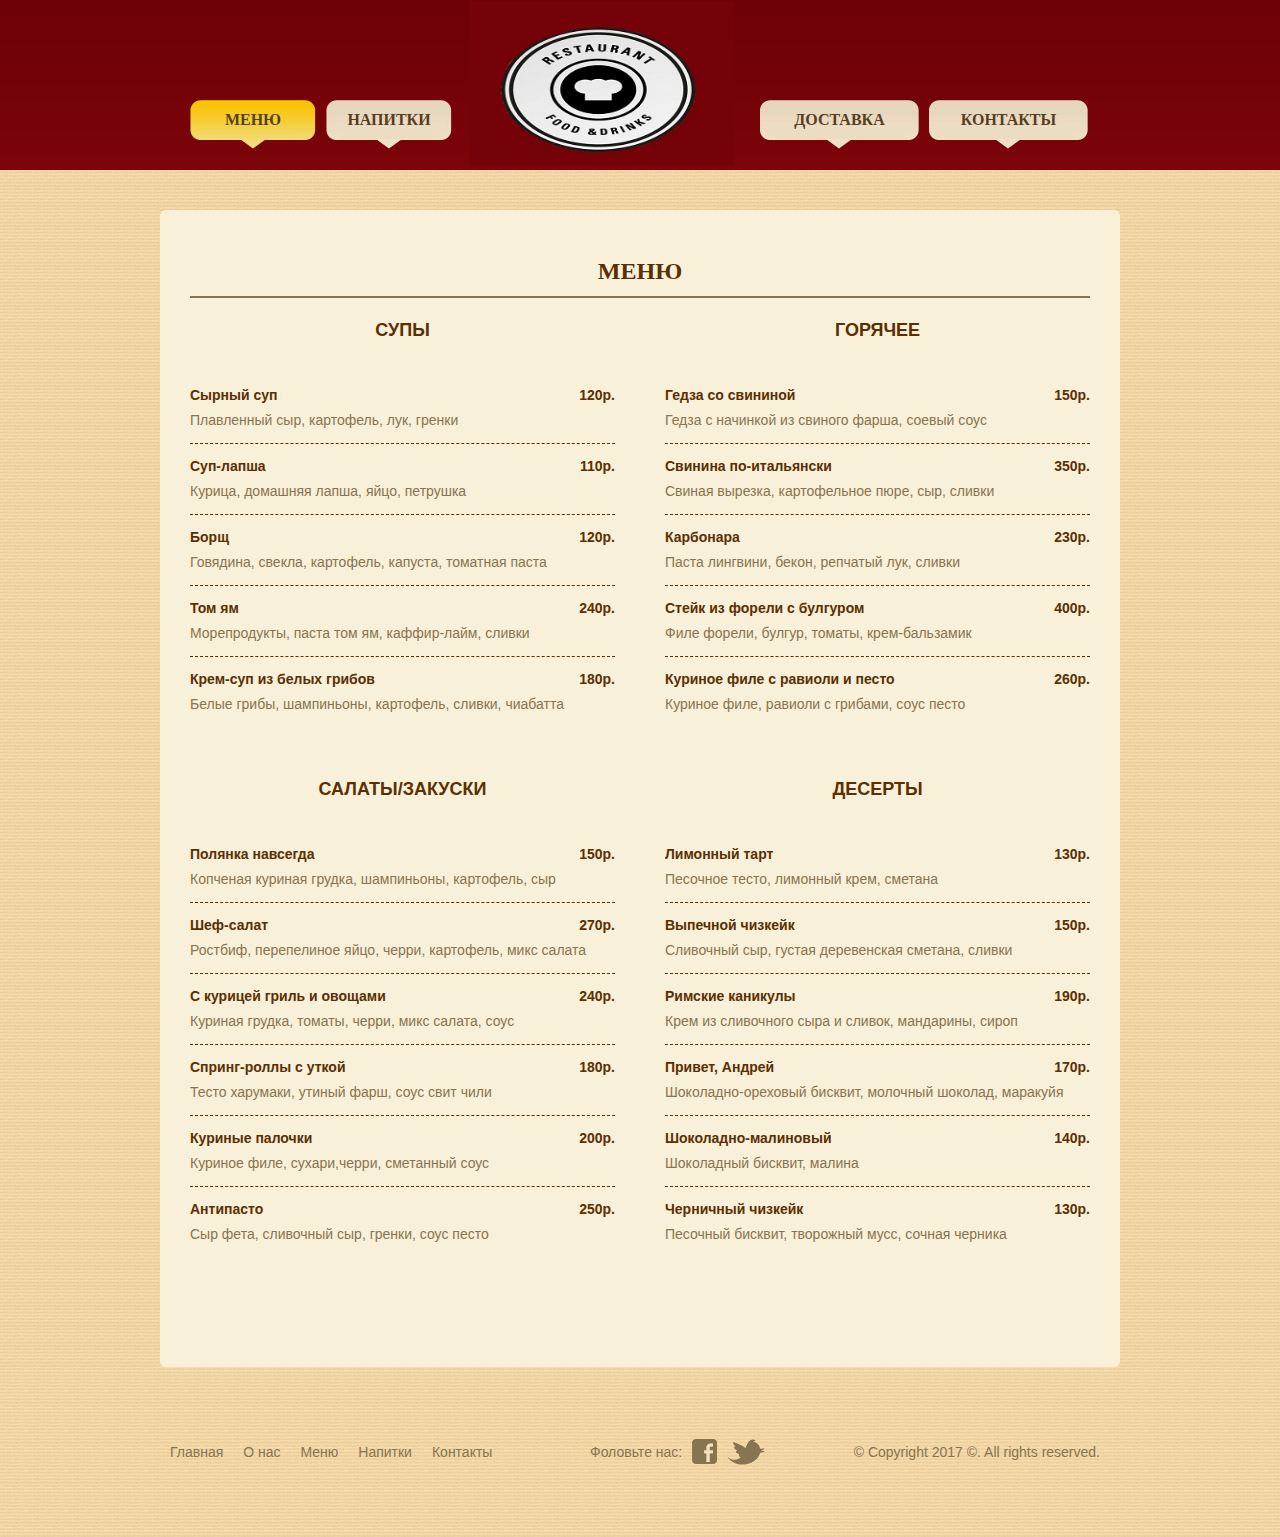
==== food.html @ b13df7d8 "initial commit" ====
<!DOCTYPE html >
<html>

<head>
    
	<title>Меню</title>
	<meta  charset="utf-8">
	<link href="css/style.css" rel="stylesheet" type="text/css" />
    <link rel="icon" href="images/logoForTitle.ico">
    
</head>

<body>
    
	<div id="background">
	  <div class="page">
	       <div id="header">
		          <ul class="navigation">
				  <li><a class="active" href="food.html">МЕНЮ</a></li>
				  <li><a href="drinks.html">НАПИТКИ</a></li>
				  </ul>
				  
				  <a id="logo" href="index.html"><img src="images/6666_2.jpg" width="265" height="165" alt="Steak House"></a>
				  
				  <ul id="navigation">
				  <li><a href="delivery.html">ДОСТАВКА</a></li>
				  <li><a href="contact.html">КОНТАКТЫ</a></li>
				  </ul>
		   </div>
		   <div id="body">
		   
		    
				
			   
			    <div class="content">
				   <div class="body">
				   
				        <h3>МЕНЮ</h3>
				   
				        <ul class="section">
						    <li class="odd">
								   <h2>СУПЫ</h2>
								   <ul>
								       <li>
									      <h2>Сырный суп</h2> <span>120р.</span>
										  <p>
										     Плавленный сыр, картофель, лук, гренки
										  </p>
									   </li>
									   <li>
									      <h2>Суп-лапша</h2> <span>110р.</span>
										  <p>
										   Курица, домашняя лапша, яйцо, петрушка
										  </p>
									   </li>
									   <li>
									      <h2>Борщ</h2> <span>120р.</span>
										  <p>
										    Говядина, свекла, картофель, капуста, томатная паста
										  </p>
									   </li>
									   <li>
									      <h2>Том ям</h2> <span>240р.</span>
										  <p>
										    Морепродукты, паста том ям, каффир-лайм, сливки
										  </p>
									   </li>
									   <li class="last">
									      <h2>Крем-суп из белых грибов</h2> <span>180р.</span>
										  <p>
										    Белые грибы, шампиньоны, картофель, сливки, чиабатта
										  </p>
									   </li>
								   </ul>
							</li>
							<li>
							   <h2>ГОРЯЧЕЕ</h2>
								   <ul>
								       <li>
									      <h2>Гедза со свининой</h2> <span>150р.</span>
										  <p>
										    Гедза с начинкой из свиного фарша, соевый соус
										  </p>
									   </li>
									   <li>
									      <h2>Свинина по-итальянски</h2> <span>350р.</span>
										  <p>
										    Свиная вырезка, картофельное пюре, сыр, сливки
										  </p>
									   </li>
									   <li>
									      <h2>Карбонара</h2> <span>230р.</span>
										  <p>
										    Паста лингвини, бекон, репчатый лук, сливки
										  </p>
									   </li>
									   <li>
									      <h2>Стейк из форели с булгуром</h2> <span>400р.</span>
										  <p>
										    Филе форели, булгур, томаты, крем-бальзамик
										  </p>
									   </li>
									   <li class="last">
									      <h2>Куриное филе с равиоли и песто</h2> <span>260р.</span>
										  <p>
										    Куриное филе, равиоли с грибами, соус песто
										  </p>
									   </li>
								   </ul>
							  
							</li>
							<li class="odd">
							    <h2>САЛАТЫ/ЗАКУСКИ</h2>
								   <ul>
								       <li>
									      <h2>Полянка навсегда</h2> <span>150р.</span>
										  <p>
										    Копченая куриная грудка, шампиньоны, картофель, сыр
										  </p>
									   </li>
									   <li>
									      <h2>Шеф-салат</h2> <span>270р.</span>
										  <p>
										    Ростбиф, перепелиное яйцо, черри, картофель, микс салата
										  </p>
									   </li>
									   <li>
									      <h2>С курицей гриль и овощами</h2> <span>240р.</span>
										  <p>
										    Куриная грудка, томаты, черри, микс салата, соус
										  </p>
									   </li>
									   <li>
									      <h2>Спринг-роллы с уткой</h2> <span>180р.</span>
										  <p>
										   Тесто харумаки, утиный фарш, соус свит чили
										  </p>
									   </li>
									   <li>
									      <h2>Куриные палочки</h2> <span>200р.</span>
										  <p>
										    Куриное филе, сухари,черри, сметанный соус
										  </p>
									   </li>
									   <li class="last">
									      <h2>Антипасто</h2> <span>250р.</span>
										  <p>
										   Сыр фета, сливочный сыр, гренки, соус песто
										  </p>
									   </li>
								   </ul>
							   
							</li>
							<li>
							   <h2>ДЕСЕРТЫ</h2>
								   <ul>
								       <li>
									      <h2>Лимонный тарт</h2> <span>130р.</span>
										  <p>
										    Песочное тесто, лимонный крем, сметана
										  </p>
									   </li>
									   <li>
									      <h2>Выпечной чизкейк</h2> <span>150р.</span>
										  <p>
										    Сливочный сыр, густая деревенская сметана, сливки
										  </p>
									   </li>
									   <li>
									      <h2>Римские каникулы</h2> <span>190р.</span>
										  <p>
										    Крем из сливочного сыра и сливок, мандарины, сироп
										  </p>
									   </li>
									   <li>
									      <h2>Привет, Андрей</h2> <span>170р.</span>
										  <p>
										    Шоколадно-ореховый бисквит, молочный шоколад, маракуйя
										  </p>
									   </li>
									    <li>
									      <h2>Шоколадно-малиновый</h2> <span>140р.</span>
										  <p>
										    Шоколадный бисквит, малина
										  </p>
									   </li>
									   <li class="last">
									      <h2>Черничный чизкейк</h2> <span>130р.</span>
										  <p>
										   Песочный бисквит, творожный мусс, сочная черника
										  </p>
									   </li>
								   </ul>
							  
							</li>
						</ul>
				   
				   </div>
				</div>	
			   
		   </div>
		   
		   
		   
		   
		   <div id="footer">
                <ul>
					<li class="first">
					     <ul>
							<li><a href="index.html">Главная</a></li>	
							<li><a href="about.html">О нас</a></li>	
							<li><a href="food.html">Mеню</a></li>	
							<li><a href="drinks.html">Напитки</a></li>	
							<li><a href="contact.html">Контакты</a></li>
						 </ul>
					</li>
					<li>
					   <span>Фоловьте нас:</span> 
					   <a href="http://facebook.com" class="facebook">&nbsp;</a> 
					   <a href="http://twitter.com" class="twitter">&nbsp;</a>
					</li>
					<li class="last">
				        <span> &copy; Copyright 2017 &copy;. All rights reserved.</span> 	
					</li>
				</ul>		       
			   
		   </div>
		
	  </div> 
     </div>	  
	
</body>
</html>
---- css/style.css ----
body { 
            margin:0;
			padding:0;
			font-family: Arial, Verdana, Helvetica, sans-serif; 
			font-size: 14px; 
			line-height: 25px; 
			color:#fff; 
			text-align: justify; 
			background:url('../images/bg-body.gif') repeat top center;  
            /*background:url('../images/bg-picture.gif') repeat top center; ИСПОЛЬЗОВАТЬ ЕСЛИ НУЖНО СМЕНИТЬ ФОН BODY*/
	  }
	

	#background{
	 
	 background: url("../images/header-bg2.gif"); 
	 background-repeat:repeat-x;
	 margin:0;
	 padding:0;
	}

/****************Стиль главной страницы****************/		

	#background #page{
		/*
		width:960px;
		margin:0 auto;
		*/
		
	}
	
	/**************** НАЧАЛО СТИЛЯ ШАПКИ ****************/
	#background #page #header{
	    width:960px;
		height:170px;		
		margin:0 auto;
		padding:0;
		position:relative;
	}
	
	/**************** Начало стиля левой навигации****************/
	#background #page #header ul.navigation{
	    padding:100px 0 0 20px;
		list-style-type:none;
		height:49px;
		width:290px;
		margin:0;
		
	}
	
	#background #page #header ul.navigation li{
	  height:49px;
	  width:126px;
	  margin:0 0 0 10px;
	  float:left;
	  line-height:49px;
	}
	
	#background #page #header ul.navigation li a{
	 
	background: url("../images/menu.gif");
    background-position: 0 -198px;
	color: #800000;
    display: block;
    font-family: Georgia,serif;
    font-size: 16px;
    font-weight: bold;
    height: 49px;
    line-height: 40px;
   
    text-decoration: none;
	width:126px;
	text-align:center;
	}
	
	#background #page #header ul.navigation li a:hover{
	  text-decoration:none;
	  display:block;
	  color:#FF8C00;
	  
	  background: url("../images/menu.gif");
	  background-position: 0 0; 
	  
	  
	  font-family:Georgia, serif;
	  font-weight:bold;
	  font-size:16px;
	  width:126px;
	  text-align:center;
	}
	
	
	#background #page #header ul.navigation li a.active{
	 
	  background: url("../images/menu.gif");
	  background-position: 0 0;
	 
	}
	/**************** Конец стиля левой навигации****************/
	
	
	#background #page #header a#logo {
	  text-decoration:none;
	  position:absolute;
	  left:309px;
	  top:1px;
	  z-index:100;
	}
	
	#background #page #header a#logo img{
	  border:0;
	}
	
	
	/**************** Начало стиля правой навигации****************/
	#background #page #header ul#navigation{
	   
		list-style-type:none;
		height:49px;
		width:368px;
		margin:0;
		position:absolute;
		top:100px;
		left:560px;
		
	}
	
	#background #page #header ul#navigation li{
	  height:49px;
	  width:159px;
	  margin:0 10px 0 0;
	  float:left;
	  
	  
	}
	
	#background #page #header ul#navigation li a{
	
	
	    background: url("../images/menu.gif");
		background-position: 0 -297px;
	    color: #800000;
		display: block;
		font-family: Georgia;
		font-size: 16px;
		font-weight: bold;
		height: 49px;
		line-height: 40px;
		
		text-decoration: none;
		text-align:center;
	}
	
	#background #page #header ul#navigation li a:hover{
	 
	   background: url("../images/menu.gif");
	   background-position: 0 -99px;
	   text-decoration:none;
	   display:block;
	   color:#FF8C00;
	   font-size: 16px;
	   text-align:center;
	}
	
	#background #page #header ul#navigation li a.active{
	  
	  background: url("../images/bg-menu-hover3.jpg");
	  background-repeat:no-repeat;
	  background-position:center;
	}
	/**************** Конец стиля правой навигации****************/
	
	
	/*********************************** КОНЕЦ  СТИЛЯ ШАПКИ ***********************************/
	
	
	#background #page #body{
	  /*
	  width:960px;
	  margin:0 auto;
	  overflow:hidden;
	  */
	  /*
	  overflow:hidden;
	  background:url('../images/bg-body.gif') repeat top center; 
	  */
	}
	
	/********************Start of Slider**************************/
	#background #page #body .slider{
	  width:960px;
	  height:331px;
	  
	  margin:0 auto;
	  overflow:hidden;
	}
	
	#background #page #body .slider ul{
	 width:960px;
	 margin:0;
	 padding:0;
	 list-style-type:none;
	 overflow:hidden;
	}
	
	#background #page #body .slider ul li.first{
	   width:320px;
	  height:331px;
	  background: url("../images/bg-body.gif");
	  float:left;
	  text-align:center;
	  overflow:hidden;
	}
	
	#background #page #body .slider ul li.first a{
	 
	  background: url("../images/button.gif");
	  background-position: 0 -61px;
	  width:217px;
	  height:35px;
	  font-family:Georgia, serif;
	  font-weight:bold;
	  font-size:20px;
	  line-height:35px;
	  color:#ffffff;
	  text-align:center;
	  margin:10px 50px;
	  display:block;
	}
	
	#background #page #body .slider ul li.first p{
	  color:#633f0f;
	  font-family:Arial;
	  font-size:14px;
	  padding:0 20px;
	  margin-top:0px;
	}
	
	#background #page #body .slider ul li.first p a{
	  color:#633f0f;
	  float:none;
	  text-decoration:none;
	  margin:0;
	  padding:0;
	}
	
	#background #page #body .slider ul li.first  p a:hover{
	  color:#caa9b4;
	}
	#background #page #body .slider ul li.first  p a img{
	  border:0;
	}
	
	#background #page #body .slider ul li.first  span{
	  color:#980d03;
	  font-family:Georgia, serif;
	  font-weight:bold;
	  font-size:50px;
	}
	
	#background #page #body .slider ul li.first  h2{
	  color:#572c00;
	  pading:0 20px;
	  font-size:35px;
	  line-height:35px;
	  margin:40px 0 10px 0;
	}
	
	#background #page #body .slider ul li {
	  float:left;
	}
	
	#background #page #body .slider ul li  a{
	  float:left;
	  text-decoration:none;
	  margin:0;
	  padding:0;
	}
	
	#background #page #body .slider ul li  a img{
	  border:0;
	}
	
	/********************end of Slider**************************/
	
	
	
	/********************Start of Featured**************************/
	#background #page #body ul#featured{
	  list-style-type:none;
      margin:38px auto 0;
	  height:237px;
	  width:960px;
	  overflow:hidden;
	  padding:0;
	  
	}
	
	#background #page #body ul#featured li{
	float:left;
	padding:0;
	margin-right:10px;
	}
	
	#background #page #body ul#featured li a{
	  text-decoration:none;
	}
	#background #page #body ul#featured li a img{
	  border:0;
	}
	
	#background #page #body ul#featured li.first{
	  margin-right:20px;
	}
	
	/********************end of Featured****************************/
	
	
	
	/*************************Start of Section**************************************/
	 #background #page #body .section{
	    width:960px;
        height:auto;		
		overflow:hidden;
		margin: 45px auto 0;
	}
	
	#background #page #body .section h3{
	  color:#800000;
	  font-family:georgia;
	  font-size:36px;
	  width:610px;
	  padding: 0 20px 0 10px;
	  float:left;
	  margin:0 10px 0 0;
	  text-align:right;
	  
	}
	
	#background #page #body .section p{
	  color:#5b2f01;
	  font-family:Arial;
	  font-size:14px;
	  float:left;
	  width:260px;
	  padding:0 50px 0 0;
	  margin-top:-6px;
	}
	
	#background #page #body .section p a{
	     color:#5b2f01;
	}
	
	#background #page #body .section p a.more{
	  background: url("../images/button.gif");
	  
	  background-position: 0 0;
	  width:8px;
	  height:11px;
	  display:inline-block;
	  cursor:pointer;
	  cursor:hand;
	  margin-left:5px;
	  text-decoration:none;
	  overflow:hidden;
	} 
	  
	
	#background #page #body .section p a:hover{
	  color:#ffffff;
	}
	/*************************End of Section**************************************/
	
	#background #page #body #content{
	
	 width:960px;
	 margin:50px auto 0;
	}
	
	#background #page #body .article{
	  width:610px;
	  background-color:#f5e1bb;
	  margin:0 15px 0 10px;
	  float:left;
	  padding:10px;
	}
	
	#background #page #body .article ul{
	margin:0;
	padding:0;
	list-style-type:none;
	}
	
	#background #page #body .article ul li{
	
	}
	#background #page #body .article ul li h2{
	
	}
	
	#background #page #body .article ul li h2 a{
	  color:#800000;
	  text-decoration:none;
	  font-family:georgia;
	  font-weight:bold;
	  font-size:18px;
	}
	#background #page #body .article ul li h2 a:hover{
	  color:#ffffff;
	}
	
	#background #page #body .article ul li p{
	  font-family:Arial;
	  font-size:14px;
	  color:#5b2f01;
	  text-align:text-top;
	}
	#background #page #body .article ul li p a{
	  font-family:Arial;
	  font-size:14px;
	  color:#5b2f01;
	}
	
	#background #page #body .article ul li p a:hover{
	  font-family:Arial;
	  font-size:14px;
	  color:#ffffff;
	}
	
	
    #background #page #body .article ul li p a img{
	  border:0;
	  float:left;
	  margin-right:10px;
	 
	}
	
	
	#background #page #body .aside{
	  width:290px;
	  margin-right:10px;
	  float:left;
	  overflow:hidden;
	  
	}
	
	#background #page #body .aside h3{
	   font-size:24px;
	   font-weight:bold;
	   font-family:georgia;
	   color:#5b2f01;
	   text-align:center;
	    overflow:hidden;
		margin:0;
	}
	#background #page #body  .aside h3 a{
	   font-size:18px;
	   font-weight:bold;
	   font-family:georgia;
	   color:#5b2f01;
	}
	
	#background #page #body .aside ul{
	margin:0;
	padding:0;
	list-style-type:none;
	 overflow:hidden;
	}
	
	
	#background #page #body .aside ul li{
		border-left: medium none;
		border-right: medium none;
		border-style: none none dashed;
		border-color:#5B2F01;
		border-width:1px;
		border-top: medium none;
		overflow:hidden;
		padding:20px 0;
	}
	
	#background #page #body .aside ul li.last{
	    border:none;
	}
	
	#background #page #body .aside ul li h2{
	   font-size:14px;
	   font-weight:bold;
	   font-family:Arial;
	   color:#5b2f01;
	   margin:0;
	   padding:0;
	}
	#background #page #body .aside ul li p{
	color:#5b2f01;
	  margin:0;
	   padding:0;
	}
	
	#background #page #body .aside ul li p a{
	color:#5b2f01;
	}
	
	#background #page #body .aside ul li p a:hover{
	  color:#ffffff;
	}
	
/**************** Начало подвала ****************/
	#background #page #footer{
	  width:960px;
	  margin: 40px auto 40px;
	  height:90px;
	  text-align:center;
	  color:#887450;
	  line-height:90px;
	  overflow:hidden;
	}
	
	#background #page #footer ul{
	  margin:0;
	  padding:0;
	  list-style-type:none;
	  overflow:hidden;
	}
	
	#background #page #footer ul li.first{
	  width:430px;
	  float:left;
	}
	
	
	#background #page #footer ul li.first ul{
	  margin:0;
	  padding:0;
	  list-style-type:none;
	}
	#background #page #footer ul li.first ul li{
	  float:left;
	  padding:0 10px;
	  width:auto;
	}	
	
	#background #page #footer ul li.first ul li a{
	  display:inline-block;
	  text-decoration:none;
	  color:#887450;
	  font-family:Arial;
	  font-size:14px;
	}
	
	
	#background #page #footer ul li.first ul li a:hover{
	 
	  color:#ffffff;
	}
	
	#background #page #footer ul li.first ul{
	  margin:0;
	  padding:0;
	  list-style-type:none;
	}
	
	#background #page #footer ul li{
	  width:210px;
	  float:left;
	}
	
	#background #page #footer ul li a:hover{
	  opacity:0.4;
	  filter:alpha(opacity=40);
	}
	
	

	
	#background #page #footer ul li span{
	  float:left;
	  margin-right:10px;
	}
	
	#background #page #footer ul li a.facebook{
	  
	  background: url("../images/icon.gif");
	  background-position: 0 0;
	  width:25px;
	  height:25px;
	  text-decoration:none;
	  position:relative;
	  top:32px;
	  float:left;
	  margin-right:10px;
	  
	}
	
	#background #page #footer ul li a.twitter{
	  
	
	  background: url("../images/icon.gif");
	 background-position: 0 -75px;
	  float:left;
	  width:38px;
	  height:26px;
	  text-decoration:none;
	  position:relative;
	  top:32px;
	  margin-right:10px;
	  overflow:hidden;
	}
	
	
	
	#background #page #footer ul li.last{
	  width:300px;
	  float:left;
	  text-align:right;
	}
	
/***************** КОНЕЦ СТИЛЯ ГЛАВНОЙ СТРАНИЦЫe**************************************************************************/	







/*****************Start of Inner Page Style***************************************************************************************/		

	#background .page{
		/*
		width:960px;
		margin:0 auto;
		*/
		
	}
	
	/**********Start of header ************/
	#background .page #header{
	    width:960px;
		height:170px;		
		margin:0 auto;
		padding:0;
		position:relative;
	}
	
	/*****************Star of left navigation**********************/
	#background .page #header ul.navigation{
	    padding:100px 0 0 20px;
		list-style-type:none;
		height:49px;
		width:290px;
		margin:0;
		
	}
	
	#background .page #header ul.navigation li{
	  height:49px;
	  width:126px;
	  margin:0 0 0 10px;
	  float:left;
	  line-height:49px;
	}
	
	#background .page #header ul.navigation li a{
	 background: url("../images/menu.gif");
    background-position: 0 -198px;
	color: #563F1F;
    display: block;
    font-family: Georgia,serif;
    font-size: 16px;
    font-weight: bold;
    height: 49px;
    line-height: 40px;
   
    text-decoration: none;
	width:126px;
	text-align:center;
	}
	
	#background .page #header ul.navigation li a:hover{
	   text-decoration:none;
	  display:block;
	  color:#563f1f;
	  
	  background: url("../images/menu.gif");
	  background-position: 0 0; 
	  
	  
	  font-family:Georgia, serif;
	  font-weight:bold;
	  font-size:16px;
	  width:126px;
	  text-align:center;
	}
	
	
	#background .page #header ul.navigation li a.active{
	  
	  background: url("../images/menu.gif");
	  background-position: 0 0;
	  
	 
	}
	/*****************End of left navigation**********************/
	
	
	#background .page #header a#logo {
	  text-decoration:none;
	  position:absolute;
	  left:309px;
	  top:1px;
	  z-index:100;
	}
	
	#background .page #header a#logo img{
	  border:0;
	}
	
	
	/*****************Star of right navigation**********************/
	#background .page #header ul#navigation{
	   
		list-style-type:none;
		height:49px;
		width:350px;
		margin:0;
		position:absolute;
		top:100px;
		left:560px;
		
	}
	
	#background .page #header ul#navigation li{
	  height:49px;
	  width:159px;
	  margin:0 10px 0 0;
	  float:left;
	  
	  
	}
	
	#background .page #header ul#navigation li a{
	
	background: url("../images/menu.gif");
	background-position: 0 -297px; 
	color: #563F1F;
    display: block;
    font-family: Georgia;
    font-size: 16px;
    font-weight: bold;
    height: 49px;
    line-height: 40px;
    text-align:center;
    text-decoration: none;
	
	}
	
	#background .page #header ul#navigation li a:hover{
	 
	  background: url("../images/menu.gif");
	  background-position: 0 -99px;
	  text-decoration:none;
	  display:block;
	  color:#563f1f;
	  font-size: 16px;
	  text-align:center;
	  
	}
	
	#background .page #header ul#navigation li a.active{
	  
	  background: url("../images/menu.gif");
	  background-position: 0 -99px;
	}
	/*****************End of right navigation**********************/
	
	
	/***********************************End of header ***********************************/
	
	
	#background .page #body{
	 
	  overflow:hidden;
	  background:url('../images/bg-body.gif') repeat top center; 
	  padding:40px 0 0 0;
	}
	
	
	#background .page #body .content{
	  width:960px;
	  margin:0 auto;
	  
	  background: url("../images/bg-content-top.gif");
	  background-repeat:no-repeat;
	  background-position:center top;
	  padding-top:6px;

	   
	}
	
	#background .page #body .content .body{
	  background: url("../images/bg-content-bottom.gif");
	  background-repeat:no-repeat;
	  background-position:center bottom;
	  background-color:#f8f0d9;
	  padding: 0 30px 60px 30px;
	  color:#5B2F01;
	  height:auto;
	  overflow:hidden;
	 
	}
	
	#background .page #body .content .body h3{
	  height:80px;
	  width:900px;
	  margin:0 0 20px 0;
	  font-family:Georgia;
	  font-size:24px;
	  text-align:center;
	  line-height:110px;
	  border-style:solid;
	  border-top:none;
	  border-right:none;
	  border-left:none;
	  border-width:2px;
	  border-color:#887450;
	}
	
	#background .page #body .content .body h2{
	  
	  font-family:Georgia;
	  font-size:24px;
	  border-color:#887450;
	 
	}
	
	#background .page #body .content .body ul{
	  margin:0;
	  padding:0;
	  list-style-type:none;
	}
	#background .page #body .content .body ul li{
	  margin-bottom:20px;
	}
	
	#background .page #body .content .body ul li h2{
	  margin:0;
	  padding:0;
	  
	}
	#background .page #body .content .body ul li p{
	  margin:0;
	  padding-top:0;
	  
	}
	
	#background .page #body .content .body ul li p span{
	  display:block;  
	}
	#background .page #body .content .body ul li h4{
	  padding-bottom:10px;
	  font-weight:bold;
	  color: #5B2F01;
      font-family: Arial;
      font-size: 14px;
	  margin:0;
	  padding:0;
	}
	#background .page #body .content .body ul li h4 a{
	  
	  font-weight:bold;
	  color: #5B2F01;
      font-family: Arial;
      font-size: 14px;
	  
	}
	#background .page #body .content .body ul li h4 a:hover{
	  color:#887450;
	}
	
	
	#background .page #body .content .body ul li p a{
	  color:#5B2F01;
	}
	
	#background .page #body .content .body ul li p a:hover{
	  
	  color:#887450;
	}
	
	#background .page #body .content .body ul li h2 a{
	  margin:0;
	  padding:0;
	  font-family:Arial;
	  font-size:14px;
	  text-align:left;
	  color:#5B2F01;
	  text-decoration:none;
	} 
	
	
	#background .page #body .content .body ul.section{
	  margin:0;
	  padding:0;
	  list-style-type:none;
	  width:900px;
	  overflow:hidden;
	}
	
	#background .page #body .content .body ul.section li{
	  float:left;
	  width:425px;
	  margin-bottom:50px;
	  
	}
	
	
	#background .page #body .content .body ul.section li.odd{
	  float:left;
	  width:425px;
	  margin-right:50px;
	  
	}
	
	#background .page #body .content .body ul.section li h2{
	  font-family:Arial;
	  font-size:18px;
	  width:425px;
	  text-align:center;
	  margin-bottom:30px;
	}
	
	#background .page #body .content .body ul.section li h2 a{
	  font-family:Arial;
	  font-size:18px;
	  width:425px;
	  text-align:center;
	}
	
	#background .page #body .content .body ul.section li h2 a:hover{
	  color:#ffffff;
	}
	
	#background .page #body .content .body ul.section li ul{
	  margin:0;
	  padding:0;
	  list-style-type:none;
	} 
	
	#background .page #body .content .body ul.section li ul li {
	 overflow:hidden;
	 border-right: 1px none #5B2F01;
     border-style: none none dashed;
     border-width: medium 1px 1px;
	 padding:10px 0;
	 margin-bottom:0;
	}
	
	#background .page #body .content .body ul.section li ul li.last{
     border:none;
	}
	
	#background .page #body .content .body ul.section li ul li h2{
	  margin:0;
	  padding:0;
	  font-family:Arial;
	  font-size:14px;
	  width:375px;
	  float:left;
	  text-align:left;
	} 
	#background .page #body .content .body ul.section li ul li h2 a{
	  margin:0;
	  padding:0;
	  font-family:Arial;
	  font-size:14px;
	  width:375px;
	  float:left;
	  text-align:left;
	  color:#5B2F01;
	  text-decoration:none;
	} 
	
	#background .page #body .content .body ul.section li ul li h2 a:hover{
	  color:#887450;
	} 
	
	
	#background .page #body .content .body ul.section li ul li span{
	  width:50px;
	  float:left;
	   font-family:Arial;
	  font-size:14px;
	  font-weight:bold;
	  text-align:right;
	  
	}
	
	#background .page #body .content .body ul.section li ul li p{
	  width:425px;
	  margin:0;
	  padding:0;
	  color:#887450;
	}
	
	
/************Start of resevation Style*****************************/	
	#background .page #body .content .body ul.news{
	  list-style-type:disc;
	  margin-left:10px;
	  width:auto;
	}
	
	#background .page #body .content .body ul.news li{
	  margin:0;
	  pading:0;
	}
	
	#background .page #body .content .body ul.news li a{
	  text-decoration:none;
	  font-family:Georgia;
	  font-size:14px;
	  color:#5B2F01;
	}
	
/************End of resevation Style*****************************/	


/************Star of Contact Us Style*****************************/	
	#background .page #body .content .body table tr td{
	  padding-bottom:15px;
	}
	
	#background .page #body .content .body table tr td span{
	  font-weight:bold;
	}
/************End of Contact Us Style*****************************/	



/************Start of Blog Style*****************************/	
    #background .page #body .content .body div.section{
	
	  width:630px;
	  float:left;
	  margin-right:50px;
	}
	
	#background .page #body .content .body div.section h4{
	  color:#5B2F01;
	  margin-top:20px;
	  font-size:14px;
	}
	
	#background .page #body .content .body div.section h4 a{
	  color:#5B2F01;
	  font-size:14px;
	}
	#background .page #body .content .body div.section p{
	  color:#5B2F01;
	  font-size:14px;
	  margin-bottom:30px;
	}
	
	#background .page #body .content .body div.section p a{
	  color:#5B2F01;
	  font-size:14px;
	}
	
	#background .page #body .content .body div.section p a:hover{
	  color:#887450;
	}
	
	#background .page #body .content .body div.section h4 a:hover{
	  color:#887450;
	}
	
	
	#background .page #body .content .body div.aside{
	  width:220px;
	  float:left;
	  oveflow:hidden;
	}
	#background .page #body .content .body div.aside h2{
	  font-family:Arial;
	  font-size:16px;
	  float:left;
	  text-align:left;
	  color:#5B2F01;
	  text-decoration:none;
	  margin:20px 0 0 0;
	}

    #background .page #body .content .body div.aside ul.article{
	 margin: 0;
	}
	
	#background .page #body .content .body div.aside ul.article li{
	  font-family:Arial;
	  font-size:16px;
	  float:left;
	  text-align:left;
	  color:#5B2F01;
	  padding:0 0 0 10px;
	  margin:0;
	  text-decoration:none;
	  width:220px;
	  background: url("../images/bullet.gif");
	  background-position:left 10px;
	  background-repeat:no-repeat;
	}
	
	#background .page #body .content .body div.aside ul.article li a{
	  font-family:Arial;
	  font-size:14px;
	  float:left;
	  text-align:left;
	  color:#5B2F01;
	  padding:0;
	  text-decoration:none;
	}
    #background .page #body .content .body div.aside ul.article li a:hover{
	  color:#887450;
	}

    #background .page #body .content .body div.aside ul{
	 margin: 0;
	 list-style-type:none;
	
	}
	
	#background .page #body .content .body div.aside ul li{
	  font-family:Arial;
	  font-size:16px;
	  float:left;
	  text-align:left;
	  color:#5B2F01;
	  padding:0;
	  margin:0;
	  text-decoration:none;
	  clear:both;
	}
	#background .page #body .content .body div.aside ul li a{
	  font-family:Arial;
	  font-size:14px;
	  float:left;
	  text-align:left;
	  color:#5B2F01;
	  padding:0;
	  text-decoration:none;
	}
    #background .page #body .content .body div.aside ul li a:hover{
	  color:#887450;
	}
   
     	
/************End of Blog Style*****************************/	



/**************Start of footer ******************/	
	#background .page #footer{
	  width:960px;
	  margin: 40px auto 40px;
	  height:90px;
	  text-align:center;
	  color:#887450;
	  line-height:90px;
	  overflow:hidden;
	}
	
	#background .page #footer ul{
	  margin:0;
	  padding:0;
	  list-style-type:none;
	  overflow:hidden;
	}
	
	#background .page #footer ul li.first{
	  width:430px;
	  float:left;
	}
	
	
	#background .page #footer ul li.first ul{
	  margin:0;
	  padding:0;
	  list-style-type:none;
	}
	#background .page #footer ul li.first ul li{
	  float:left;
	  padding:0 10px;
	  width:auto;
	}	
	
	#background .page #footer ul li.first ul li a{
	  display:inline-block;
	  text-decoration:none;
	  color:#887450;
	  font-family:Arial;
	  font-size:14px;
	}
	
	
	#background .page #footer ul li.first ul li a:hover{
	 
	  color:#ffffff;
	}
	
	#background .page #footer ul li.first ul{
	  margin:0;
	  padding:0;
	  list-style-type:none;
	}
	
	#background .page #footer ul li{
	  width:210px;
	  float:left;
	}
	
	#background .page #footer ul li a:hover{
	  opacity:0.4;
	  filter:alpha(opacity=40);
	}
	
	#background .page #footer ul li span{
	  float:left;
	  margin-right:10px;
	}

	
	#background .page #footer ul li a.facebook{
	  
	  background: url("../images/icon.gif");
	  background-position: 0 0;
	  display:block;
	  width:25px;
	  height:25px;
	  text-decoration:none;
	  position:relative;
	  top:32px;
	  float:left;
	  margin-right:10px;
	  
	}
	
	#background .page #footer ul li a.twitter{
	  
	 
	  background: url("../images/icon.gif");
	 background-position: 0 -75px;
	  float:left;
	  width:38px;
	  height:26px;
	  text-decoration:none;
	  position:relative;
	  top:32px;
	  margin-right:10px;
	}
	
	
	
	#background .page #footer ul li.last{
	  width:300px;
	  float:left;
	  text-align:right;
	}
	
	#background .page #footer ul li.last span{
	  width:300px;
	  float:left;
	  text-align:right;
	}
	
/*****************Конец всего**************************************************************************/
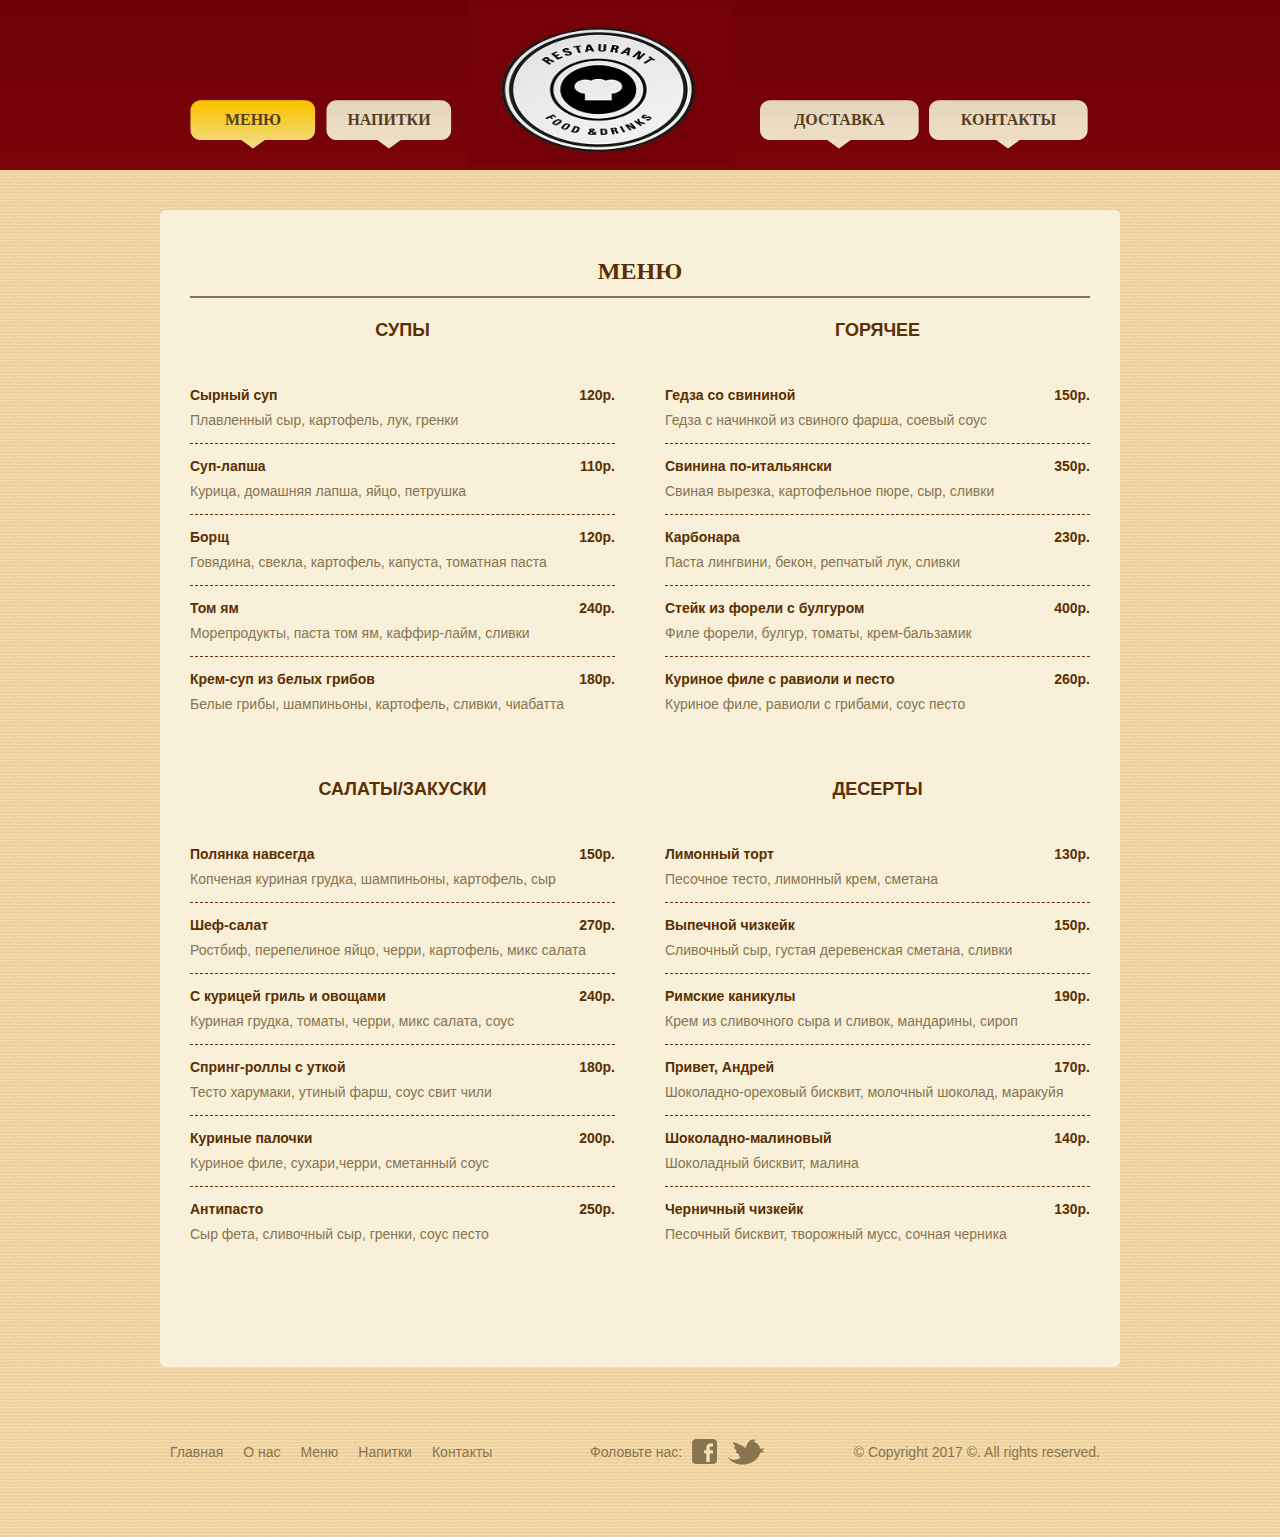
==== commit 1c10363e: "Change cake" ====
--- a/food.html
+++ b/food.html
@@ -155,7 +155,7 @@
 							   <h2>ДЕСЕРТЫ</h2>
 								   <ul>
 								       <li>
-									      <h2>Лимонный тарт</h2> <span>130р.</span>
+									      <h2>Лимонный торт</h2> <span>130р.</span>
 										  <p>
 										    Песочное тесто, лимонный крем, сметана
 										  </p>
